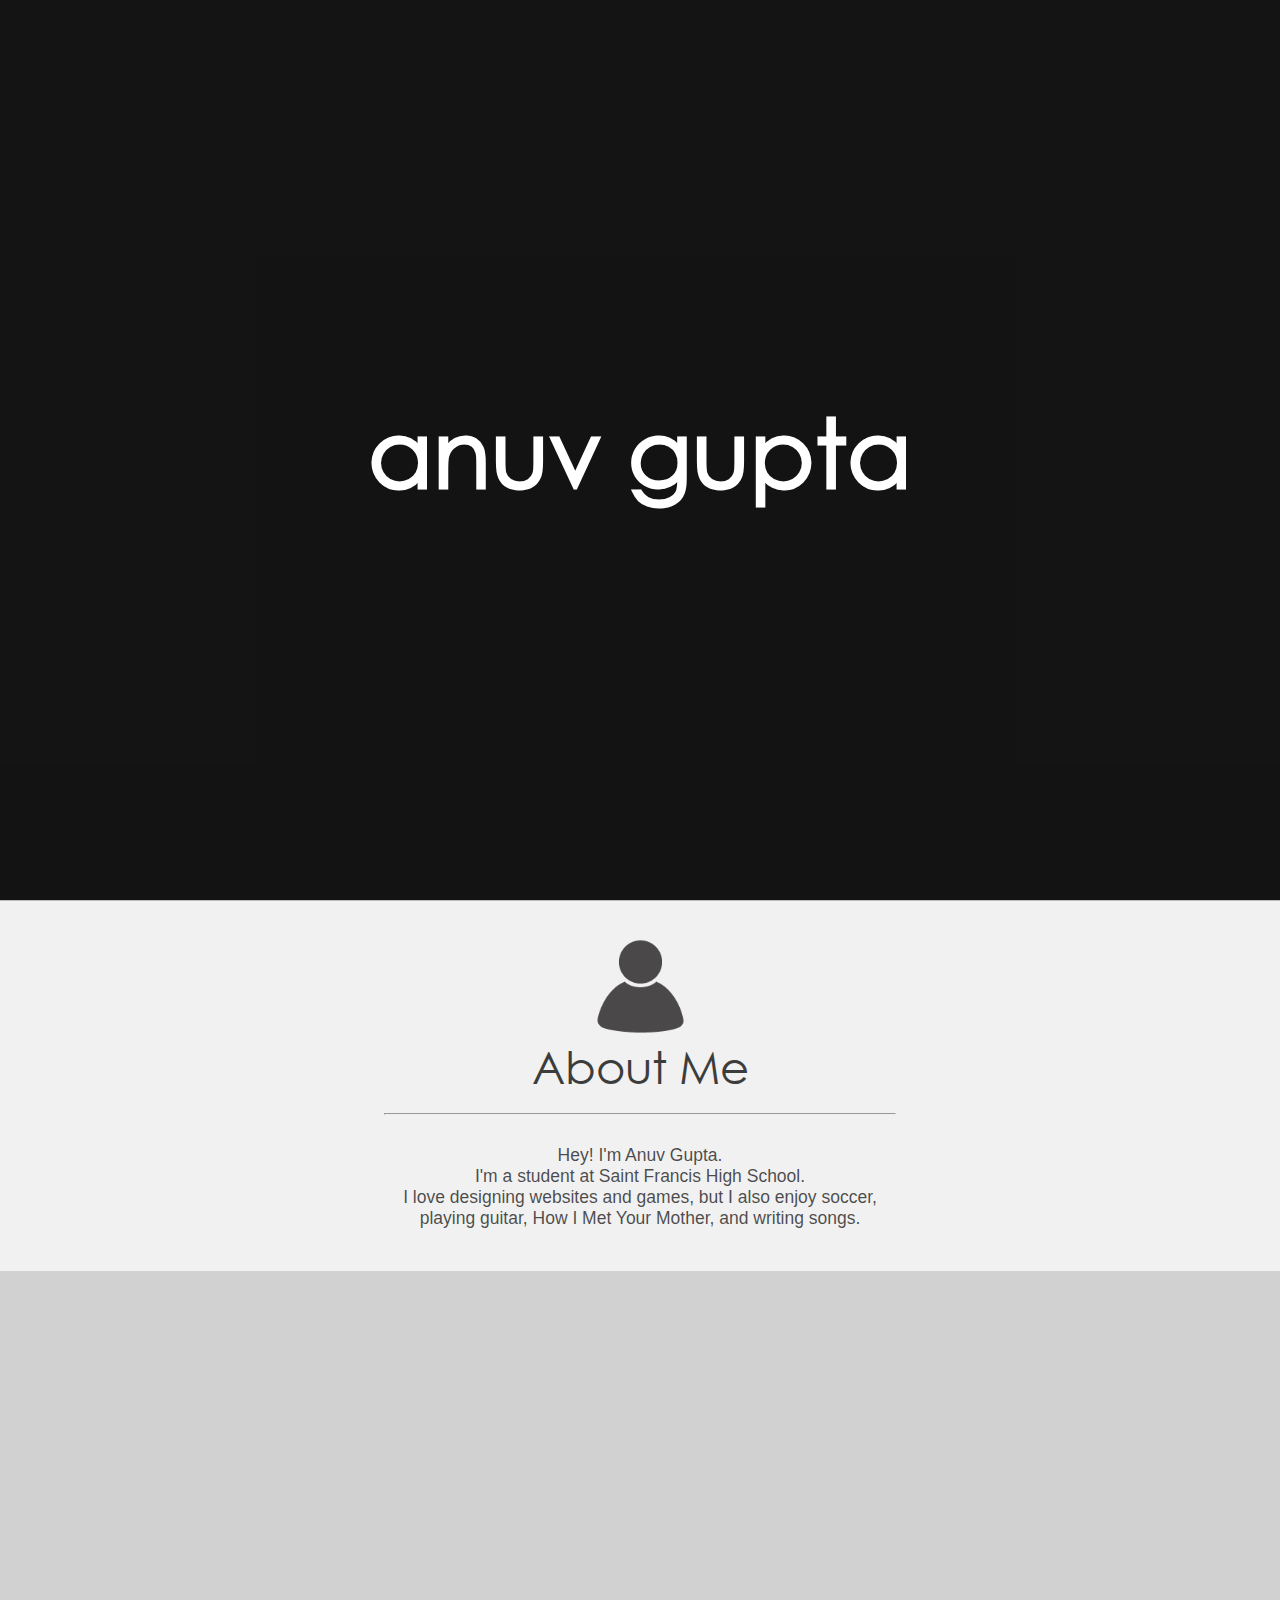
==== demos/day4/index.html @ 01858781 "update day4" ====
<!DOCTYPE html>
<html>
<head>
    <title>sfhacks Day 4 Demo</title>
    <link rel = 'stylesheet' type = 'text/css' href = 'style.css'/>
    <link rel = 'icon' type = 'image/png' href = 'https://raw.githubusercontent.com/anuvgupta/anuvgupta.github.io/master/img/IMG_3397-clear.png'/>
</head>
<body>
    <div class = 'block' id = 'intro'>
        <div class = 'content'>
            <div id = 'title'>
                <span>Anuv Gupta</span>
            </div>
        </div>
    </div>
    <div class = 'page' id = 'page2'>
        <br/>
        <img class = 'icon' src = 'person.png'/><br/>
        <span class = 'title'>About Me</span><br/>
        <div class = 'content'>
            <hr/><br/>
            Hey! I'm Anuv Gupta.<br/>
            I'm a student at Saint Francis High School.<br/>
            I love designing websites and games, but I also enjoy soccer, playing guitar, How I Met Your Mother, and writing songs.<br/>
        </div>
    </div>
    <div class = 'page' id = 'page3'>

    </div>
    <div class = 'page' id = 'page4'>

    </div>
</body>
</html>
---- demos/day4/style.css ----
@font-face {
    font-family: myCenturyGothic;
    src: url("centurygothic.ttf");
}

html, body {
    width: 100%;
    height: 100%;
    margin: 0;
}
body {
    /*background: #0D0D0D url("https://www.axxis-systems.com/wp-content/uploads/2015/06/everest.jpg");*/
    background: #0D0D0D url("https://www.seoclerk.com/pics/413988-1iImNO1449725740.jpg");
    background-size: cover;
    background-attachment: fixed;
}

.block {
    display: table;
    height: 100%;
    width: 100%;
}
.block .content {
    display: table-cell;
    margin: 0 auto;
    vertical-align: middle;
}

#intro {
    text-align: center;
    font: 95px myCenturyGothic, Verdana, sans-serif;
    font-weight: bold;
    color: white;
    text-transform: lowercase;
    /*background-color: rgba(120, 120, 120, 0.22);*/
    background-color: rgba(80, 80, 80, 0.1);
}
#intro #title img {
    margin-top: 6%;
    opacity: 0.6;
    cursor: pointer;
}
#intro #title img:hover {
    opacity: 1;
}

.page {
    width: 100%;
    height: 100%;
    text-align: center;
}
.page .icon {
    margin-top: 20px;
    height: 95px;
    opacity: 0.7;
}
.page .title {
    font: 45px myCenturyGothic;
    color: #000000;
    opacity: 0.75;
}
.page .content {
    width: 40%;
    min-width: 400px;
    margin: 20px auto 10px auto;
    color: rgba(0, 0, 0, 0.7);
    font: 17.5px BlinkMacSystemFont, "Segoe UI", Roboto, Helvetica, Arial, sans-serif;
}

#page2 {
    height: 370px;
    background-color: #f1f1f1;
    border-top: 1px solid #BBBBBB;
}

#page3 {
    height: 600px;
    background-color: #d1d1d1;
}

#page4 {
    height: 450px;
    background-color: rgba(30, 30, 30, 0.4);
    border-top: 1px solid #BBBBBB;
}
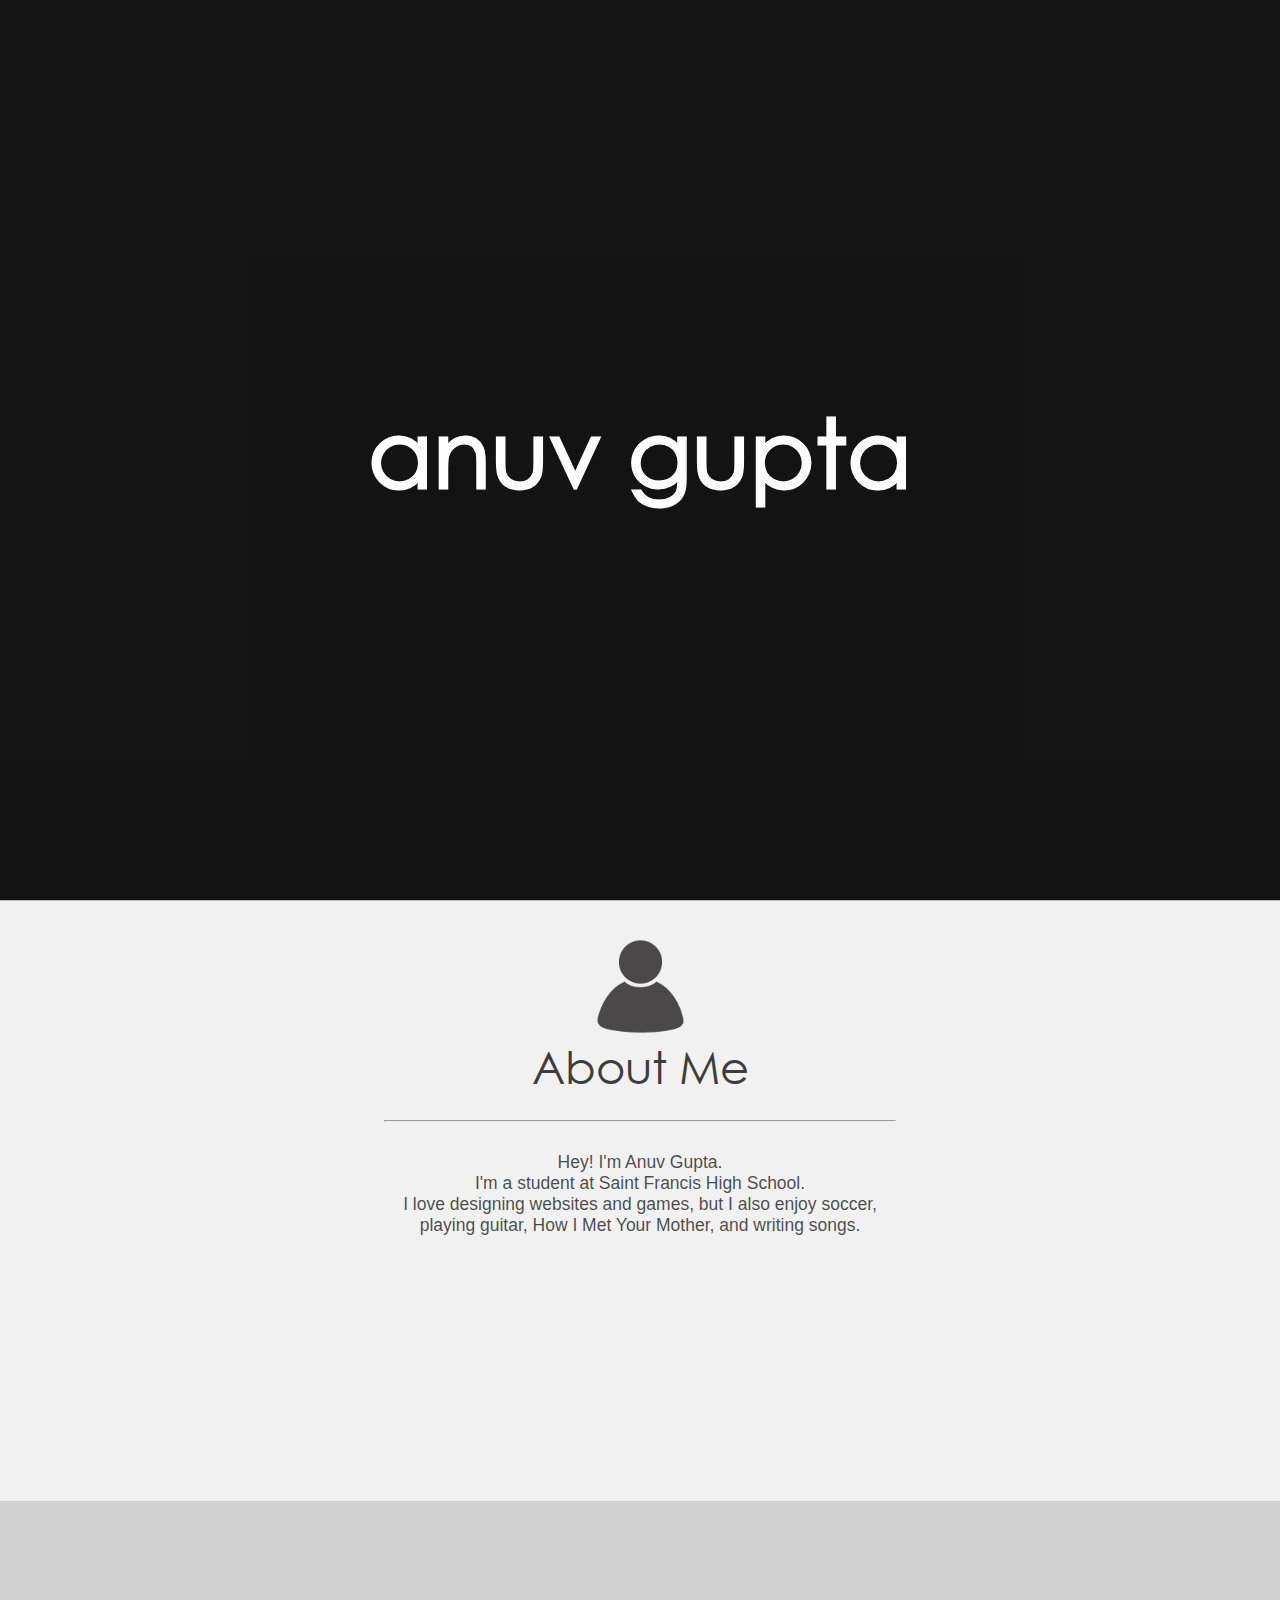
==== commit 9d47f7a3: "update style" ====
--- a/demos/day4/index.html
+++ b/demos/day4/index.html
@@ -17,11 +17,14 @@
         <br/>
         <img class = 'icon' src = 'person.png'/><br/>
         <span class = 'title'>About Me</span><br/>
+        <br/>
+        <!-- <br/><img height = '175px' src = 'https://raw.githubusercontent.com/anuvgupta/anuvgupta.github.io/master/img/IMG_3397-clear.png'/> -->
         <div class = 'content'>
             <hr/><br/>
             Hey! I'm Anuv Gupta.<br/>
             I'm a student at Saint Francis High School.<br/>
             I love designing websites and games, but I also enjoy soccer, playing guitar, How I Met Your Mother, and writing songs.<br/>
+            <br/>
         </div>
     </div>
     <div class = 'page' id = 'page3'>
--- a/demos/day4/style.css
+++ b/demos/day4/style.css
@@ -62,13 +62,13 @@
 .page .content {
     width: 40%;
     min-width: 400px;
-    margin: 20px auto 10px auto;
+    margin: 0 auto 10px auto;
     color: rgba(0, 0, 0, 0.7);
     font: 17.5px BlinkMacSystemFont, "Segoe UI", Roboto, Helvetica, Arial, sans-serif;
 }
 
 #page2 {
-    height: 370px;
+    height: 600px;
     background-color: #f1f1f1;
     border-top: 1px solid #BBBBBB;
 }
@@ -80,6 +80,9 @@
 
 #page4 {
     height: 450px;
-    background-color: rgba(30, 30, 30, 0.4);
+    background-color: ;
     border-top: 1px solid #BBBBBB;
+    background: rgba(0, 0, 0, 0.3) url("bg.png");
+    background-size: 500px;
+    background-attachment: fixed;
 }
